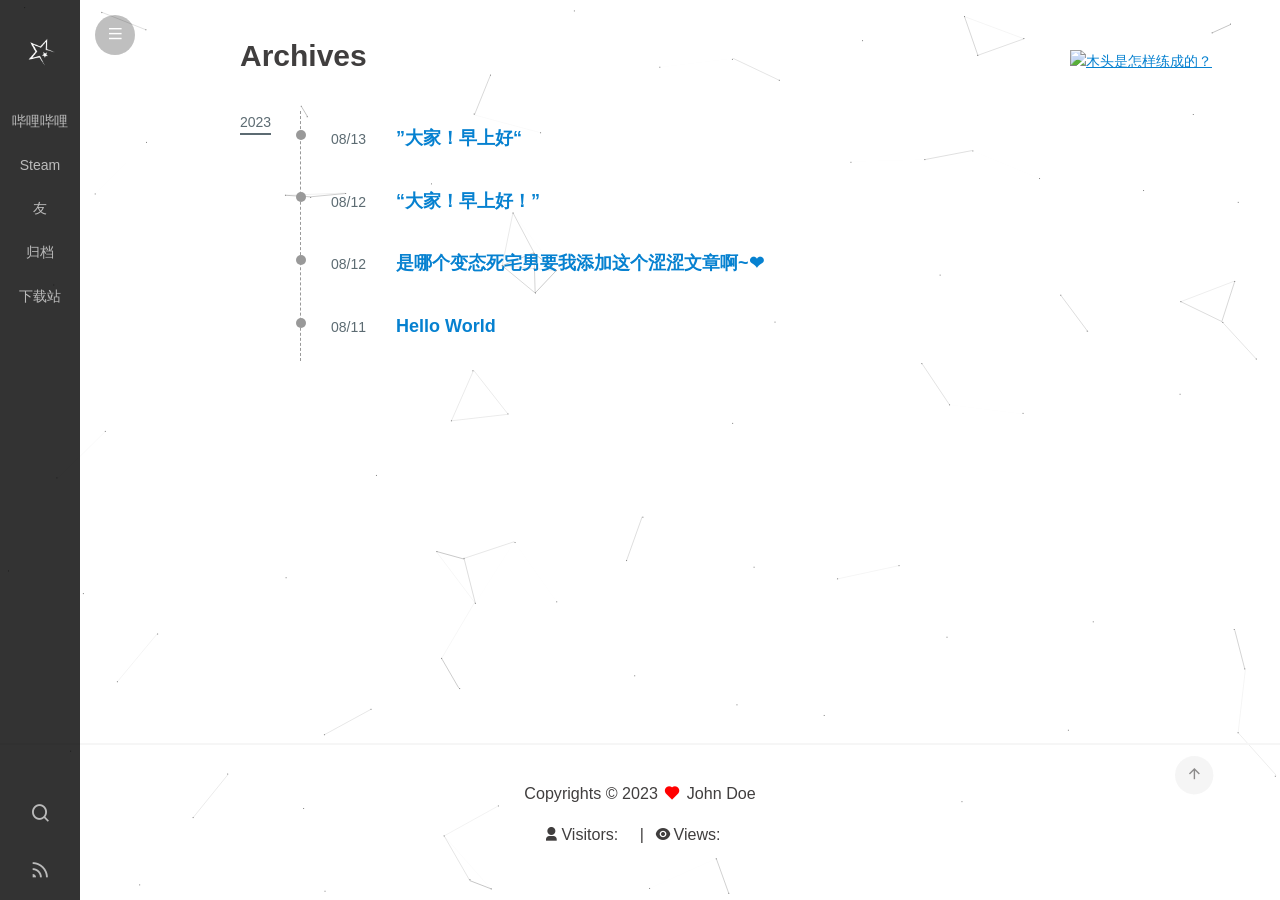
==== archives/index.html @ d8aa3c17 "Site updated: 2023-08-13 18:52:14" ====
<!DOCTYPE html>


<html lang="en">
  

    <head>
      <meta charset="utf-8" />
        
      <meta
        name="viewport"
        content="width=device-width, initial-scale=1, maximum-scale=1"
      />
      <title>Archives |  欢迎！</title>
  <meta name="generator" content="hexo-theme-ayer">
      
      <link rel="shortcut icon" href="/favicon.ico" />
       
<link rel="stylesheet" href="/dist/main.css">

      
<link rel="stylesheet" href="/css/fonts/remixicon.css">

      
<link rel="stylesheet" href="/css/custom.css">
 
      <script src="https://cdn.staticfile.org/pace/1.2.4/pace.min.js"></script>
       
 

      <link
        rel="stylesheet"
        href="https://cdn.jsdelivr.net/npm/@sweetalert2/theme-bulma@5.0.1/bulma.min.css"
      />
      <script src="https://cdn.jsdelivr.net/npm/sweetalert2@11.0.19/dist/sweetalert2.min.js"></script>

      <!-- mermaid -->
      
      <style>
        .swal2-styled.swal2-confirm {
          font-size: 1.6rem;
        }
      </style>
    </head>
  </html>
</html>


<body>
  <div id="app">
    
      
    <main class="content on">
      <section class="outer">
  
  <ul class="ads">
    
        <li>
            <a target="_blank" rel="noopener" href="https://www.bilibili.com/bangumi/media/md20290749">
                <img src="https://picss.sunbangyan.cn/2023/08/13/lyvzcd.png" width="300" alt="木头是怎样练成的？">
            </a>
        </li>
    
</ul>
  
  
  <article class="articles">
    
    
    <h1 class="page-type-title">Archives</h1>
    
    
  
  
  
  
  
  
  <div class="archives-wrap">
    <div class="archive-year-wrap">
      <a href="/archives/2023" class="archive-year">2023</a>
    </div>
    <div class="archives">
      
      <article class="archive-article archive-type-post">
  <div class="archive-article-inner">
    <header class="archive-article-header">
      <a href="/2023/08/13/%E2%80%9D%E5%A4%A7%E5%AE%B6%EF%BC%81%E4%B8%AD%E5%8D%88%E5%A5%BD%EF%BC%81%E2%80%9C/" class="archive-article-date">
  <time datetime="2023-08-13T05:21:21.000Z" itemprop="datePublished">08/13</time>
</a>
       
<h2 itemprop="name">
  <a class="archive-article-title" href="/2023/08/13/%E2%80%9D%E5%A4%A7%E5%AE%B6%EF%BC%81%E4%B8%AD%E5%8D%88%E5%A5%BD%EF%BC%81%E2%80%9C/"
    >”大家！早上好“</a> 
</h2>
 

    </header>
    
    
  </div>
</article>
      
  
  
      <article class="archive-article archive-type-post">
  <div class="archive-article-inner">
    <header class="archive-article-header">
      <a href="/2023/08/12/%E2%80%9C%E5%A4%A7%E5%AE%B6%EF%BC%81%E6%97%A9%E4%B8%8A%E5%A5%BD%EF%BC%81%E2%80%9D/" class="archive-article-date">
  <time datetime="2023-08-12T06:03:24.000Z" itemprop="datePublished">08/12</time>
</a>
       
<h2 itemprop="name">
  <a class="archive-article-title" href="/2023/08/12/%E2%80%9C%E5%A4%A7%E5%AE%B6%EF%BC%81%E6%97%A9%E4%B8%8A%E5%A5%BD%EF%BC%81%E2%80%9D/"
    >“大家！早上好！”</a> 
</h2>
 

    </header>
    
    
  </div>
</article>
      
  
  
      <article class="archive-article archive-type-post">
  <div class="archive-article-inner">
    <header class="archive-article-header">
      <a href="/2023/08/12/%E6%9D%82%E9%B1%BC/" class="archive-article-date">
  <time datetime="2023-08-12T02:17:55.780Z" itemprop="datePublished">08/12</time>
</a>
       
<h2 itemprop="name">
  <a class="archive-article-title" href="/2023/08/12/%E6%9D%82%E9%B1%BC/"
    >是哪个变态死宅男要我添加这个涩涩文章啊~❤</a> 
</h2>
 

    </header>
    
    
  </div>
</article>
      
  
  
      <article class="archive-article archive-type-post">
  <div class="archive-article-inner">
    <header class="archive-article-header">
      <a href="/2023/08/11/hello-world/" class="archive-article-date">
  <time datetime="2023-08-11T04:14:48.022Z" itemprop="datePublished">08/11</time>
</a>
       
<h2 itemprop="name">
  <a class="archive-article-title" href="/2023/08/11/hello-world/"
    >Hello World</a> 
</h2>
 

    </header>
    
    
  </div>
</article>
      
      
    </div>
  </div>
  
  

  
</section>
      <footer class="footer">
  <div class="outer">
    <ul>
      <li>
        Copyrights &copy;
        2023
        <i class="ri-heart-fill heart_icon"></i> John Doe
      </li>
    </ul>
    <ul>
      <li>
        
      </li>
    </ul>
    <ul>
      <li>
        
        
        <span>
  <span><i class="ri-user-3-fill"></i>Visitors:<span id="busuanzi_value_site_uv"></span></span>
  <span class="division">|</span>
  <span><i class="ri-eye-fill"></i>Views:<span id="busuanzi_value_page_pv"></span></span>
</span>
        
      </li>
    </ul>
    <ul>
      
    </ul>
    <ul>
      
    </ul>
    <ul>
      <li>
        <!-- cnzz统计 -->
        
        <script type="text/javascript" src='https://s9.cnzz.com/z_stat.php?id=1278069914&amp;web_id=1278069914'></script>
        
      </li>
    </ul>
  </div>
</footer>    
    </main>
    <div class="float_btns">
      <div class="totop" id="totop">
  <i class="ri-arrow-up-line"></i>
</div>

    </div>
    <aside class="sidebar on">
      <button class="navbar-toggle"></button>
<nav class="navbar">
  
  <div class="logo">
    <a href="/"><img src="/images/ayer-side.svg" alt="欢迎！"></a>
  </div>
  
  <ul class="nav nav-main">
    
    <li class="nav-item">
      <a class="nav-item-link" target="_blank" rel="noopener" href="https://space.bilibili.com/454072775?spm_id_from=333.1007.0.0">哔哩哔哩</a>
    </li>
    
    <li class="nav-item">
      <a class="nav-item-link" target="_blank" rel="noopener" href="https://steamcommunity.com/id/CeciiIia/">Steam</a>
    </li>
    
    <li class="nav-item">
      <a class="nav-item-link" target="_blank" rel="noopener" href="https://tmkaya.github.io/">友</a>
    </li>
    
    <li class="nav-item">
      <a class="nav-item-link" href="/archives">归档</a>
    </li>
    
    <li class="nav-item">
      <a class="nav-item-link" target="_blank" rel="noopener" href="https://kuada1.github.io/2023/08/12/%E7%A8%80%E5%A5%87%E5%8F%A4%E6%80%AA%E5%B0%8F%E7%8E%A9%E6%84%8F%E5%84%BF/">下载站</a>
    </li>
    
  </ul>
</nav>
<nav class="navbar navbar-bottom">
  <ul class="nav">
    <li class="nav-item">
      
      <a class="nav-item-link nav-item-search"  title="Search">
        <i class="ri-search-line"></i>
      </a>
      
      
      <a class="nav-item-link" target="_blank" href="/atom.xml" title="RSS Feed">
        <i class="ri-rss-line"></i>
      </a>
      
    </li>
  </ul>
</nav>
<div class="search-form-wrap">
  <div class="local-search local-search-plugin">
  <input type="search" id="local-search-input" class="local-search-input" placeholder="Search...">
  <div id="local-search-result" class="local-search-result"></div>
</div>
</div>
    </aside>
    <div id="mask"></div>

<!-- #reward -->
<div id="reward">
  <span class="close"><i class="ri-close-line"></i></span>
  <p class="reward-p"><i class="ri-cup-line"></i>请我喝杯咖啡吧~</p>
  <div class="reward-box">
    
    <div class="reward-item">
      <img class="reward-img" src="/images/alipay.jpg">
      <span class="reward-type">支付宝</span>
    </div>
    
    
    <div class="reward-item">
      <img class="reward-img" src="/images/wechat.jpg">
      <span class="reward-type">微信</span>
    </div>
    
  </div>
</div>
    
<script src="/js/jquery-3.6.0.min.js"></script>
 
<script src="/js/lazyload.min.js"></script>

<!-- Tocbot -->

<script src="https://cdn.staticfile.org/jquery-modal/0.9.2/jquery.modal.min.js"></script>
<link
  rel="stylesheet"
  href="https://cdn.staticfile.org/jquery-modal/0.9.2/jquery.modal.min.css"
/>
<script src="https://cdn.staticfile.org/justifiedGallery/3.8.1/js/jquery.justifiedGallery.min.js"></script>

<script src="/dist/main.js"></script>

<!-- ImageViewer -->
 <!-- Root element of PhotoSwipe. Must have class pswp. -->
<div class="pswp" tabindex="-1" role="dialog" aria-hidden="true">

    <!-- Background of PhotoSwipe. 
         It's a separate element as animating opacity is faster than rgba(). -->
    <div class="pswp__bg"></div>

    <!-- Slides wrapper with overflow:hidden. -->
    <div class="pswp__scroll-wrap">

        <!-- Container that holds slides. 
            PhotoSwipe keeps only 3 of them in the DOM to save memory.
            Don't modify these 3 pswp__item elements, data is added later on. -->
        <div class="pswp__container">
            <div class="pswp__item"></div>
            <div class="pswp__item"></div>
            <div class="pswp__item"></div>
        </div>

        <!-- Default (PhotoSwipeUI_Default) interface on top of sliding area. Can be changed. -->
        <div class="pswp__ui pswp__ui--hidden">

            <div class="pswp__top-bar">

                <!--  Controls are self-explanatory. Order can be changed. -->

                <div class="pswp__counter"></div>

                <button class="pswp__button pswp__button--close" title="Close (Esc)"></button>

                <button class="pswp__button pswp__button--share" style="display:none" title="Share"></button>

                <button class="pswp__button pswp__button--fs" title="Toggle fullscreen"></button>

                <button class="pswp__button pswp__button--zoom" title="Zoom in/out"></button>

                <!-- Preloader demo http://codepen.io/dimsemenov/pen/yyBWoR -->
                <!-- element will get class pswp__preloader--active when preloader is running -->
                <div class="pswp__preloader">
                    <div class="pswp__preloader__icn">
                        <div class="pswp__preloader__cut">
                            <div class="pswp__preloader__donut"></div>
                        </div>
                    </div>
                </div>
            </div>

            <div class="pswp__share-modal pswp__share-modal--hidden pswp__single-tap">
                <div class="pswp__share-tooltip"></div>
            </div>

            <button class="pswp__button pswp__button--arrow--left" title="Previous (arrow left)">
            </button>

            <button class="pswp__button pswp__button--arrow--right" title="Next (arrow right)">
            </button>

            <div class="pswp__caption">
                <div class="pswp__caption__center"></div>
            </div>

        </div>

    </div>

</div>

<link rel="stylesheet" href="https://cdn.staticfile.org/photoswipe/4.1.3/photoswipe.min.css">
<link rel="stylesheet" href="https://cdn.staticfile.org/photoswipe/4.1.3/default-skin/default-skin.min.css">
<script src="https://cdn.staticfile.org/photoswipe/4.1.3/photoswipe.min.js"></script>
<script src="https://cdn.staticfile.org/photoswipe/4.1.3/photoswipe-ui-default.min.js"></script>

<script>
    function viewer_init() {
        let pswpElement = document.querySelectorAll('.pswp')[0];
        let $imgArr = document.querySelectorAll(('.article-entry img:not(.reward-img)'))

        $imgArr.forEach(($em, i) => {
            $em.onclick = () => {
                // slider展开状态
                // todo: 这样不好，后面改成状态
                if (document.querySelector('.left-col.show')) return
                let items = []
                $imgArr.forEach(($em2, i2) => {
                    let img = $em2.getAttribute('data-idx', i2)
                    let src = $em2.getAttribute('data-target') || $em2.getAttribute('src')
                    let title = $em2.getAttribute('alt')
                    // 获得原图尺寸
                    const image = new Image()
                    image.src = src
                    items.push({
                        src: src,
                        w: image.width || $em2.width,
                        h: image.height || $em2.height,
                        title: title
                    })
                })
                var gallery = new PhotoSwipe(pswpElement, PhotoSwipeUI_Default, items, {
                    index: parseInt(i)
                });
                gallery.init()
            }
        })
    }
    viewer_init()
</script> 
<!-- MathJax -->

<!-- Katex -->

<!-- busuanzi  -->
 
<script src="/js/busuanzi-2.3.pure.min.js"></script>
 
<!-- ClickLove -->
 
<script src="/js/clickLove.js"></script>
 
<!-- ClickBoom1 -->

<!-- ClickBoom2 -->

<!-- CodeCopy -->
 
<link rel="stylesheet" href="/css/clipboard.css">
 <script src="https://cdn.staticfile.org/clipboard.js/2.0.10/clipboard.min.js"></script>
<script>
  function wait(callback, seconds) {
    var timelag = null;
    timelag = window.setTimeout(callback, seconds);
  }
  !function (e, t, a) {
    var initCopyCode = function(){
      var copyHtml = '';
      copyHtml += '<button class="btn-copy" data-clipboard-snippet="">';
      copyHtml += '<i class="ri-file-copy-2-line"></i><span>COPY</span>';
      copyHtml += '</button>';
      $(".highlight .code pre").before(copyHtml);
      $(".article pre code").before(copyHtml);
      var clipboard = new ClipboardJS('.btn-copy', {
        target: function(trigger) {
          return trigger.nextElementSibling;
        }
      });
      clipboard.on('success', function(e) {
        let $btn = $(e.trigger);
        $btn.addClass('copied');
        let $icon = $($btn.find('i'));
        $icon.removeClass('ri-file-copy-2-line');
        $icon.addClass('ri-checkbox-circle-line');
        let $span = $($btn.find('span'));
        $span[0].innerText = 'COPIED';
        
        wait(function () { // 等待两秒钟后恢复
          $icon.removeClass('ri-checkbox-circle-line');
          $icon.addClass('ri-file-copy-2-line');
          $span[0].innerText = 'COPY';
        }, 2000);
      });
      clipboard.on('error', function(e) {
        e.clearSelection();
        let $btn = $(e.trigger);
        $btn.addClass('copy-failed');
        let $icon = $($btn.find('i'));
        $icon.removeClass('ri-file-copy-2-line');
        $icon.addClass('ri-time-line');
        let $span = $($btn.find('span'));
        $span[0].innerText = 'COPY FAILED';
        
        wait(function () { // 等待两秒钟后恢复
          $icon.removeClass('ri-time-line');
          $icon.addClass('ri-file-copy-2-line');
          $span[0].innerText = 'COPY';
        }, 2000);
      });
    }
    initCopyCode();
  }(window, document);
</script>
 
<!-- CanvasBackground -->
 
<script src="/js/dz.js"></script>
 
<script>
  if (window.mermaid) {
    mermaid.initialize({ theme: "forest" });
  }
</script>


    
    <div id="music">
    
    
    
    <iframe frameborder="no" border="1" marginwidth="0" marginheight="0" width="200" height="52"
        src="//music.163.com/outchain/player?type=2&id=1329665666&auto=1&height=32"></iframe>
</div>

<style>
    #music {
        position: fixed;
        right: 15px;
        bottom: 0;
        z-index: 998;
    }
</style>
    
    

  </div>
</body>

</html>
---- dist/main.css ----
html{line-height:1.15}h1{font-size:30px}h2{font-size:28px}h3{font-size:26px}h4{font-size:24px}h5{font-size:21px}h6{font-size:18px}hr{box-sizing:content-box;height:0;overflow:visible}pre{font-family:monospace,monospace;font-size:1em}a{background-color:transparent}abbr[title]{border-bottom:none;-webkit-text-decoration:underline;text-decoration:underline;-webkit-text-decoration:underline dotted;text-decoration:underline dotted}b,strong{font-weight:bolder}code,kbd,samp{font-family:monospace,monospace;font-size:1em}small{font-size:80%}sub,sup{font-size:75%;line-height:0;position:relative;vertical-align:baseline}sub{bottom:-.25em}sup{top:-.5em}img{border-style:none}button,input,optgroup,select,textarea{font-family:inherit;font-size:100%;line-height:1.15;margin:0}button,input{overflow:visible}button,select{text-transform:none}[type=button],[type=reset],[type=submit],button{-webkit-appearance:button}[type=button]::-moz-focus-inner,[type=reset]::-moz-focus-inner,[type=submit]::-moz-focus-inner,button::-moz-focus-inner{border-style:none;padding:0}[type=button]-moz-focusring,[type=reset]-moz-focusring,[type=submit]-moz-focusring,button:-moz-focusring{outline:1px dotted ButtonText}fieldset{padding:.35em .75em .625em}legend{box-sizing:border-box;color:inherit;display:table;max-width:100%;padding:0;white-space:normal}progress{vertical-align:baseline}textarea{overflow:auto}[type=checkbox],[type=radio]{box-sizing:border-box;padding:0}[type=number]::-webkit-inner-spin-button,[type=number]::-webkit-outer-spin-button{height:auto}[type=search]{-webkit-appearance:textfield;outline-offset:-2px}[type=search]::-webkit-search-decoration{-webkit-appearance:none}::-webkit-file-upload-button{-webkit-appearance:button;font:inherit}details{display:block}summary{display:list-item}[hidden],template{display:none}*,:after,:before{box-sizing:border-box}body,html{height:100%}html{font-size:62.5%;-ms-text-size-adjust:100%;-ms-overflow-style:scrollbar;-webkit-tap-highlight-color:transparent}body,html{-webkit-text-size-adjust:100%}body{position:relative;background-color:#fff;font-family:Helvetica Neue,Helvetica,PingFang SC,Hiragino Sans GB,Microsoft YaHei,微软雅黑,Arial,sans-serif;font-size:1.4rem;line-height:1.7;color:#403e3e;padding:0;margin:0;overflow-x:hidden;-moz-text-size-adjust:100%;text-size-adjust:100%}body.darkmode{background:rgba(0,0,0,.6)}body.darkmode *{color:#f2f2f2}body.darkmode .article-entry code{background:#c7c7c7!important;color:#c7254e!important}body.darkmode .archive-article-date,body.darkmode .archive-year-wrap .archive-year,body.darkmode .article-category .article-category-link,body.darkmode .article-date,body.darkmode .article-header .article-title,body.darkmode .article-tag-list:before,body.darkmode .category-list .category-list-item i,body.darkmode .category-list a:hover .category-list-item,body.darkmode .share-outer i,body.darkmode .tag-list>.tag-list-item:before,body.darkmode a.toc-link{color:#e6e6e6!important}body.darkmode #reward .reward-p,body.darkmode #reward .reward-p i,body.darkmode .float_btns i,body.darkmode .local-search-input,body.darkmode .share-icons a i{color:#7a7a7a!important}body.darkmode .is-position-fixed{background-color:transparent}body.darkmode .v *{color:#555!important}body.darkmode .article-tag-list .article-tag-list-link,body.darkmode .tag-list>.tag-list-item .tag-list-link{background:#e6e6e6!important;color:#555!important}body.darkmode #vcomments-box #vcomments{background-color:hsla(0,0%,100%,.1)!important}body.darkmode #vcomments-box #vcomments *{color:#f1f1f1!important}body.darkmode .v .vbtn{background-color:transparent!important}body.darkmode .v .vlist .vcard .vhead .vsys{border:1px solid #f1f1f1!important;background-color:transparent!important}body.darkmode input::-webkit-input-placeholder{color:#ccc}body.darkmode input::-moz-input-placeholder{color:#ccc}body.darkmode input::-ms-input-placeholder{color:#ccc}body.darkmode .categories-box a{color:#f2f2f2}body.darkmode #friends_link .friends_li a{background-color:hsla(0,0%,100%,.15);color:#fff}a{color:#0681d0}a:hover{color:#19a1f8}a:active{color:#067bc6}a.disabled{color:#adb5bd}dir,menu,ul{margin:0;padding:0}img{max-width:100%}button{outline:0;cursor:pointer}.archive-article-date,.archive-year-wrap .archive-year,.article-category .article-category-link,.article-date{text-decoration:none;color:#5c6b72}.archive-article-date:hover,.archive-year-wrap .archive-year:hover,.article-category .article-category-link:hover,.article-date:hover{color:#5c6b72}.archive-article-inner{border-radius:4px}.article-entry h1,.article-entry h2,.article-entry h3,.article-entry h4,.article-entry h5,.article-entry h6{margin:2.5rem 0 1.5rem}.article-entry hr{height:.1rem;background-color:#999;border:none;padding:0;margin:1.5rem 0}.article-entry strong{font-weight:700}.article-entry cite,.article-entry em{font-style:italic}.article-entry sub,.article-entry sup{font-size:75%;line-height:0;position:relative;vertical-align:baseline}.article-entry sup{top:-.5rem}.article-entry sub{bottom:-.25rem}.article-entry small{font-size:85%}.article-entry abbr,.article-entry acronym{border-bottom:.1rem dotted #999}.article-entry dl,.article-entry ol,.article-entry ul{margin:1.5rem 0 1.5rem 2rem}.article-entry blockquote,.article-entry p,.article-entry table{margin:1.5rem 0}.article-entry img,.article-entry video{max-width:100%;height:auto;display:block;margin:auto}.article-entry iframe{border:none}.article-entry table{width:100%;max-width:70rem;border:1px solid #dedede;margin:15px auto;border-collapse:collapse;empty-cells:show}.article-entry table td,.article-entry table th{border:1px solid #dedede;padding:5px 10px}.article-entry table th{font-weight:700;text-align:center!important;background:rgba(158,188,226,.2);white-space:nowrap}.article-entry table td:first-child{white-space:nowrap}.article-entry blockquote{display:block;padding:0 1.5rem;width:100%;overflow:auto;border-left:.3rem solid #cce5ff;color:#5c6b72}.article-entry blockquote>:first-child{margin-top:0}.article-entry blockquote>:last-child{margin-bottom:0}.article-entry blockquote footer cite:before{content:"—";padding:0 .5rem}#app{height:100%;width:100%;overflow:hidden}#app,.cover{position:relative}.cover{padding:0;margin-bottom:3rem;text-align:center}.cover .forkMe{position:absolute;z-index:999;top:0;right:0}.content.anim,.sidebar.anim{transition:all .3s ease-in-out}.content{position:relative;z-index:1;margin-left:0;height:100%;width:100%;overflow-y:scroll;overflow-x:hidden;-webkit-overflow-scrolling:touch}.content.on{margin-left:0!important}.sidebar{position:fixed;z-index:9;left:-8rem;bottom:0;width:8rem;height:100%;background-color:rgba(0,0,0,.8)}.sidebar.on{left:0}.navbar-toggle{position:absolute;top:1.5rem;left:9.5rem;border:none;height:4rem;width:4rem;border-radius:50%;background-color:rgba(0,0,0,.5);color:#fff;transition:all .3s ease-in-out;opacity:.5}.navbar-toggle:hover{opacity:1}.navbar-toggle:before{content:"\ee09";font-family:remixicon;font-size:larger}.outer,.wrap{position:relative;width:100%;padding-right:1.5rem;padding-left:1.5rem;margin:auto;min-height:calc(100% - 157px)}.outer:after,.outer:before,.wrap:after,.wrap:before{content:"";display:table;clear:both}.local-search{width:100%}#main{position:relative}@media (min-width:768px){.cover{margin-bottom:0;height:100%}.outer,.wrap{width:70rem;padding-right:0;padding-left:0}.local-search{width:70rem}.content.on{transform:none}}@media (max-width:768px){.cover .forkMe{display:none}.content.on{margin-left:-1px!important}.sidebar{background-color:#403e3e}.navbar-toggle{transform:scale(1.1)}}.list-unstyled{list-style:none;padding-left:0;margin-left:0}.categories-box{max-width:320px;margin-right:-.5rem;margin-left:-.5rem;border-left:1px solid #eee}.categories-box span{padding-left:5px;color:#aaa;font-size:14px}.categories-box ol li,.categories-box ul li{list-style:none;margin:15px 0;padding-left:15px;padding-bottom:12px;font-size:16px;font-weight:500;word-wrap:break-word;border-bottom:1px solid #eee}.categories-box ol li:last-child,.categories-box ul li:last-child{margin-bottom:0;border-bottom:0 solid #000}.categories-box ol li i,.categories-box ul li i{font-style:normal;margin-left:10px;color:#007cfc}.categories-box a{display:inline-block;vertical-align:middle;text-decoration:none;color:#403e3e}.categories-box a:hover{opacity:.8}.categories-box a:before{content:"\efde";font-family:remixicon;margin-right:.5rem;display:inline-block;vertical-align:middle}.categories-box ol ol,.categories-box ol ul,.categories-box ul ol,.categories-box ul ul{list-style:none;padding-left:0;margin:0 20px}.categories-box ol ol li,.categories-box ol ul li,.categories-box ul ol li,.categories-box ul ul li{list-style:none;padding-left:0;margin-left:0;border:none;padding-bottom:0}.archive-list-count:before,.category-list-count:before,.tag-list-count:before{content:"("}.archive-list-count:after,.category-list-count:after,.tag-list-count:after{content:")"}.tag-list{list-style:none;padding-left:0;margin-right:-.5rem;margin-left:-.5rem}.tag-list>.tag-list-item{display:inline-block;padding:.5rem 1rem;font-size:120%}.tag-list>.tag-list-item:before{content:"\eec3";font-family:remixicon;margin-right:.5rem;display:inline-block;vertical-align:middle;color:#5d5a5a}.tag-list>.tag-list-item .tag-list-link{display:inline-block;vertical-align:middle;text-decoration:none;height:30px;line-height:30px;padding:0 15px;font-size:1.5rem;border-radius:15px;background-color:#5d5a5a;color:#fff;box-shadow:0 3px 5px rgba(0,0,0,.12);transition:.2s}.tag-list>.tag-list-item .tag-list-link:hover{transform:scale(1.1)}.cover-frame{position:relative;min-width:100%;height:100vh}.cover-frame .bg-box{width:100%;height:100%}.cover-frame .bg-box>img{display:block;width:100vw;height:100vh;-o-object-fit:cover;object-fit:cover;-o-object-position:center center;object-position:center center}.cover-inner{position:absolute;top:50%;left:50%;transform:translate(-50%,-100%)}.cover-inner h1{font-size:7rem;margin:0;opacity:.95}.cover-inner #subtitle-box,.cover-inner h1{font-family:Titillium Web,PingFang SC,Hiragino Sans GB,Microsoft JhengHei,Microsoft YaHei,Helvetica Neue,Helvetica,Arial,sans-serif}.cover-inner #subtitle-box{font-size:3rem;margin:.5rem 0 1.5rem}.cover-inner,.cover-inner a{color:#fff;text-decoration:none}.cover-inner img,.cover-inner video{position:relative}.cover-inner .cover-logo{width:6rem}.cover-learn-more{position:absolute;z-index:1;bottom:10px;left:0;width:100%}.cover-learn-more a>i{font-size:3rem;color:#fff;-webkit-animation:down 1s linear infinite;animation:down 1s linear infinite}.cover-learn-more a>i:hover{color:#1e3e3f}.float_btns{position:sticky;bottom:10rem;right:50px;z-index:9996;text-align:center;transform:scale(1.2);width:50px;float:right}#mask{position:fixed;left:0;top:0;width:100%;height:100%;background-color:rgba(0,0,0,.8);z-index:9998;display:none}.word_count{margin-top:5px;color:#717f8c;padding-bottom:1rem;border-bottom:1px solid #efefef}@media (max-width:768px){.cover-inner{transform:translate(-50%,-70%);width:100%}.cover-inner h1{font-size:4.5rem}.cover-inner #subtitle-box{font-size:2rem}.float_btns{right:10px}}@-webkit-keyframes down{0%{margin-bottom:0;opacity:1}to{margin-bottom:-15px;opacity:.1}}@keyframes down{0%{margin-bottom:0;opacity:1}to{margin-bottom:-15px;opacity:.1}}.search-form-wrap{width:100%;position:fixed;top:-100%;right:8rem;left:0;opacity:0;transition:.3s}.search-form-wrap.on{top:0;opacity:1}.local-search{position:relative;margin:0 auto;padding:1rem 3rem;background-color:rgba(64,62,62,.9);box-shadow:0 1rem 3rem rgba(30,62,63,.05);max-height:100vh;overflow-y:auto}.local-search-input{font-size:120%;border:0;border-radius:.4rem;width:100%;padding:1rem 1.5rem;outline:none}.local-search-input::-webkit-search-cancel-button,.local-search-input::-webkit-search-results-decoration{-webkit-appearance:none}.local-search-close{position:absolute;top:1.85rem;right:4.25rem;display:block;height:2rem;width:2rem;padding:0;border:none;border-radius:50%;color:#fff;text-align:center;cursor:pointer}.local-search-close:before{font-size:150%;content:"\eb52";font-family:remixicon}.local-search-result{text-align:left}.search-result-list{list-style:none;padding-left:0;margin-left:0}.search-result-list li{padding:1.5rem 0}.search-result-list li:not(:last-child){border-bottom:.1rem solid #999}.search-result-list li .search-result-title{font-size:1.6rem;font-weight:700}.search-result-list li .search-result{color:#fff;padding-top:.5rem;margin:0;max-height:12rem;overflow:hidden}.search-result-list li em.search-keyword{font-style:normal;color:#0681d0}.search-result-empty{padding:2.6rem 0 0;color:#fff}.search-result-empty p{text-align:center}.article{padding:5rem 0 3rem;font-size:110%}.article .sea-center{text-align:center;color:#000}.article .sea-center:after{border-bottom:2px dashed #cce5ff;content:"";width:100px;display:block;margin:.2em auto 0;height:2px}.article-topping{display:inline-block;margin-left:10px;padding:0 10px;border-radius:4px;font-style:normal;font-size:12px;background-color:#ea434a;color:#fff;height:22px;line-height:24px;transform:translateY(-8px)}.article-meta:after,.article-meta:before{content:"";display:table;clear:both}.article-date:before{content:"\eaf2";margin-right:.15rem;font-family:remixicon;opacity:.5}.article-category{display:inline-block;margin-left:1.5rem}.article-category:before{content:"\efde";font-family:remixicon;margin-right:.15rem;opacity:.6}.archive-article-header+.article-category{margin-left:0}.article-entry{font-size:103%;margin-top:.5rem;line-height:1.6;color:#403e3e}.article-entry:after,.article-entry:before{content:"";display:table;clear:both}.article-entry .pullquote{text-align:left;width:45%;margin:0}.article-entry .pullquote.left{margin-left:.5em;margin-right:1em}.article-entry .pullquote.right{margin-right:.5em;margin-left:1em}.article-entry .caption{color:#999;display:block;font-size:.9em;margin-top:.5em;position:relative;text-align:center}.article-entry .video-container{position:relative;padding-top:56.25%;height:0;overflow:hidden}.article-entry .video-container embed,.article-entry .video-container iframe,.article-entry .video-container object{position:absolute;top:0;left:0;width:100%;height:100%;margin-top:0}.article-header{position:relative}.article-header h1,.article-header h2{margin:0}.article-header .article-title{font-size:34px;font-weight:700;border-left:4px solid #403e3e}.article-header .article-author,.article-header .article-title{display:block;margin-bottom:3rem;text-decoration:none;color:#403e3e;padding-left:2rem}.article-header .article-author{font-size:20px}.article-footer:after,.article-footer:before{content:"";display:table;clear:both}.declare{margin:0 0 1rem;padding-bottom:1rem;color:#999;border-bottom:1px solid #f6f6f6}.declare ul,.declare ul li{list-style:none}.article-tag-list{list-style:none;padding-left:0;margin:0}.article-tag-list:before{color:#5d5a5a;content:"\eec3";font-family:remixicon;margin-right:.5rem}.article-tag-list .article-tag-list-item{display:inline-block;padding-right:1rem}.article-tag-list .article-tag-list-link{font-size:11px;text-decoration:none;display:block;color:#fff;float:left;height:18px;line-height:18px;padding:0 8px;position:relative;border-radius:9px;background-color:#5d5a5a}.article-comment-link{float:right}.article-comment-link:before{content:"\ee0d";font-family:remixicon;padding-right:8px}.article-share-link{cursor:pointer;float:right;margin-left:20px}.article-share-link:before{content:"\ef76";font-family:remixicon;padding-right:6px}.article-nav{position:relative;padding-top:1.5rem;margin:1rem 0 2rem;border-top:.1rem solid #eee}.article-nav:after,.article-nav:before{content:"";display:table;clear:both}.article-nav-link{display:block;text-decoration:none}.article-nav-link:first-child{float:left}.article-nav-link:last-child{float:right;text-align:right}.article-nav-caption{color:#5c6b72}.article-nav-title{font-size:inherit}.article-share-box{position:absolute;display:none;background:#fff;border-radius:.4rem;box-shadow:1px 2px 10px rgba(0,0,0,.2);border-radius:3px;margin-left:-145px;overflow:hidden;z-index:1}.article-share-box.on{display:block}.article-share-input{width:100%;background:none;box-sizing:border-box;padding:0 1.5rem;outline:none;border:none;border-bottom:.1rem solid #999;height:3.6rem;line-height:3.6rem}.article-share-links:after,.article-share-links:before{content:"";display:table;clear:both}.article-share-facebook,.article-share-google,.article-share-pinterest,.article-share-twitter{position:relative;display:block;float:left;width:5rem;height:3.6rem;color:#403e3e;text-align:center;text-decoration:none}.article-share-facebook:before,.article-share-google:before,.article-share-pinterest:before,.article-share-twitter:before{font-size:20px;font-family:remixicon}.article-share-facebook:hover,.article-share-google:hover,.article-share-pinterest:hover,.article-share-twitter:hover{color:#fff}.article-share-twitter:before{content:"\f068"}.article-share-twitter:hover{background:#00aced;text-shadow:0 1px #008abe}.article-share-facebook:before{content:"\ec30"}.article-share-facebook:hover{background:#3b5998;text-shadow:0 1px #2f477a}.article-share-pinterest:before{content:"\eea8"}.article-share-pinterest:hover{background:#cb2027;text-shadow:0 1px #a21a1f}.article-share-google:before{content:"\ed15"}.article-share-google:hover{background:#dd4b39;text-shadow:0 1px #be3221}.pswp__caption__center{text-align:center!important}.tocbot{padding:20px;position:absolute;right:-28rem;top:14rem;font-size:80%;opacity:.95;max-width:255px;border-radius:8px}.tocbot>.toc-list{position:relative;overflow-x:hidden;overflow-y:scroll;max-height:70vh}.tocbot>.toc-list::-webkit-scrollbar{width:4px}>.toc-list::-webkit-scrollbar-thumb{border-radius:10px;-webkit-box-shadow:inset 0 0 5px rgba(0,0,0,.2);background:rgba(0,0,0,.2)}>.toc-list::-webkit-scrollbar-track{-webkit-box-shadow:inset 0 0 5px rgba(0,0,0,.2);border-radius:0;background:rgba(0,0,0,.1)}.toc-list{list-style:none;margin-left:0;padding-left:1rem}a.toc-link{height:100%;color:#172d3e;text-decoration:none;font-size:115%}.is-collapsible{max-height:1000px;overflow:hidden;transition:all}.is-collapsed{max-height:0}.is-position-fixed{position:fixed!important;top:0;right:6rem;background-color:#fff;z-index:996}.toc-link:before{background-color:#cce5ff;content:" ";display:inline-block;height:inherit;left:0;margin-top:-1px;position:absolute;width:2px}.is-active-link:before{background-color:#3d85c6}.is-active-link{font-weight:700}.article-gallery{position:relative}.article-gallery-photos{position:relative;overflow:hidden}.article-gallery-img{display:none;max-width:100%}.article-gallery-img:first-child{display:block}.article-gallery-img.loaded{position:absolute;display:block}.article-gallery-img img{display:block;max-width:100%;margin:0 auto}.article-albums{position:relative}.article-albums-photos{position:relative;display:flex;flex-wrap:wrap;list-style:none;padding-left:0;margin-left:0}.article-albums-photos:after,.article-albums-photos:before{content:"";display:table;clear:both}.article-albums-photos:after{content:"";flex-grow:999999999}.article-albums-photos .article-albums-item{position:relative;flex-grow:1;margin:.5rem;overflow:hidden}.article-albums-photos .article-albums-item img{-o-object-fit:cover;object-fit:cover;max-width:100%;min-width:100%;vertical-align:center}.article-albums-photos .article-albums-item .article-albums-caption{display:block;width:100%;padding:1rem 0;text-align:center}@media (min-width:576px){.article-albums-item img{height:32rem}.article-albums-item .article-albums-caption{position:absolute;bottom:0;left:0;width:100%;background-color:rgba(0,0,0,.5);background:linear-gradient(0deg,rgba(0,0,0,.5),transparent);color:#fff;padding:1rem;opacity:0;transform:translateY(100%);transition:all .3s ease-in-out}.article-albums-item:hover .article-albums-caption{opacity:1;transform:translateY(0)}}@media (min-width:768px){.article-albums-item img{height:20rem}}.justified-gallery{width:100%;position:relative;overflow:hidden}.justified-gallery>a,.justified-gallery>div,.justified-gallery>figure{position:absolute;display:inline-block;overflow:hidden;background:#adb5bd;opacity:1;margin:0;padding:0}.justified-gallery>a>a>img,.justified-gallery>a>a>svg,.justified-gallery>a>img,.justified-gallery>a>svg,.justified-gallery>div>a>img,.justified-gallery>div>a>svg,.justified-gallery>div>img,.justified-gallery>div>svg,.justified-gallery>figure>a>img,.justified-gallery>figure>a>svg,.justified-gallery>figure>img,.justified-gallery>figure>svg{position:absolute;top:50%;left:50%;margin:0;padding:0;border:none;opacity:1}.justified-gallery>a>.caption,.justified-gallery>div>.caption,.justified-gallery>figure>.caption{display:none;position:absolute;right:0;bottom:0;left:0;padding:1rem;background-color:rgba(0,0,0,.5);background:linear-gradient(0deg,rgba(0,0,0,.5),transparent);color:#fff}.justified-gallery>a>.caption.caption-visible,.justified-gallery>div>.caption.caption-visible,.justified-gallery>figure>.caption.caption-visible{display:initial}.justified-gallery>.jg-entry-visible{opacity:1;background:none}.justified-gallery>.jg-entry-visible>a>img,.justified-gallery>.jg-entry-visible>a>svg,.justified-gallery>.jg-entry-visible>img,.justified-gallery>.jg-entry-visible>svg{opacity:1;transition:opacity}.justified-gallery>.jg-filtered{display:none}.justified-gallery>.jg-filtered>.spinner{position:absolute;bottom:0;margin-left:-24px;padding:10px 0;left:50%;opacity:1;overflow:initial}.justified-gallery>.jg-filtered>span{display:inline-block;opacity:1;width:8px;height:8px;margin:0 4px;background-color:#000;border-radius:6px}.articles .article{padding:4.5rem 0}.articles .article:not(:last-child){border-bottom:.1rem solid #ddd}.articles .article-entry{margin-top:1rem;padding:0 2rem 2rem;border:1px dashed #dfdede}.articles .article-entry .article-more-link{display:inline-block;float:right;background-color:#403e3e;padding:.5rem 1rem;border-radius:4px;color:#fff!important;text-decoration:none}.articles .article-entry .article-gallery{margin-top:1.5rem}.articles .article-footer{margin-top:1rem}.archives-wrap{position:relative}.archives-wrap:after,.archives-wrap:before{content:"";display:table;clear:both}.archives-wrap:first-child{margin-top:3rem}.archives-wrap:last-child{margin-bottom:3rem}.archive-year-wrap{position:absolute;top:0;left:0;width:6rem}.archive-year-wrap .archive-year{position:relative;display:inline-block}.archive-year-wrap .archive-year:after{content:"";position:absolute;left:0;bottom:0;height:.15rem;background-color:#5c6b72;width:100%}.archives{margin-left:6rem;border-left:.1rem dashed #999;padding-left:3rem}.archives:after,.archives:before{content:"";display:table;clear:both}.archive-article-inner{margin-bottom:1.5rem}.archive-article-header{display:table-row}.archive-article-header>a,.archive-article-header>h2{display:table-cell}.archive-article-header h2{margin:0;padding-left:3rem}.archive-article-header h2 .archive-article-title{text-decoration:none;font-size:1.8rem}.archive-article-footer{margin-top:1.5rem}.archive-article-date{position:relative;display:block}.archive-article-date:before{content:"";position:absolute;top:50%;left:-3.5rem;margin-top:-.5rem;width:1rem;height:1rem;border-radius:1rem;background-color:#999}.page-type-title{margin:0;padding:3rem 0}.page-nav{margin:3rem auto 5rem;text-align:center;overflow:hidden;font-size:115%}.page-nav:after,.page-nav:before{content:"";display:table;clear:both}.page-nav a,.page-nav span{padding:1rem 1.5rem;line-height:1}.page-nav a{text-decoration:none}.page-nav .prev{float:left}.page-nav .next,.page-nav .prev{border-radius:6px;border:1px solid}.page-nav .next{float:right}.page-nav .page-number{display:inline-block}@media mq-mobile{.page-nav .page-number{display:none}}.page-nav .current{font-weight:700}.page-nav .space{color:#999}.footer{border-top:2px solid #f6f6f6;padding:3rem 0;font-size:115%}.footer .outer>ul{position:relative;display:flex;justify-content:center}.footer .outer>ul li{display:inline-block;padding:.3rem 0}.footer .outer>ul li a{text-decoration:none}.footer .outer>ul li .division{display:inline;margin:0 5px}.footer .outer>ul li i{margin:0 2px;font-style:normal;transform:translateY(2px)}.footer .outer>ul span{margin-right:6px}.heart_icon{display:inline-block;margin:0 .4rem;font-size:1em;color:red;-webkit-animation:footerHeartBeat 1.2s infinite;animation:footerHeartBeat 1.2s infinite;-webkit-animation-duration:1.2s;animation-duration:1.2s;-webkit-animation-timing-function:ease;animation-timing-function:ease;-webkit-animation-delay:0s;animation-delay:0s;-webkit-animation-iteration-count:infinite;animation-iteration-count:infinite;-webkit-animation-direction:normal;animation-direction:normal;-webkit-animation-fill-mode:none;animation-fill-mode:none;-webkit-animation-play-state:running;animation-play-state:running;-webkit-animation-name:footerHeartBeat;animation-name:footerHeartBeat}@-webkit-keyframes footerHeartBeat{0%{transform:scale(1)}50%{transform:scale(1.2)}to{transform:scale(1)}}@keyframes footerHeartBeat{0%{transform:scale(1)}50%{transform:scale(1.2)}to{transform:scale(1)}}.float-left{float:left!important}.float-right{float:right!important}.float-none{float:none!important}.article-entry .highlight,.article-entry pre{background:#2d2d2d;margin:10px 0;padding:10px;overflow:hidden;overflow-x:auto;color:#dedede;font-size:.9em;line-height:1.5}.article-entry .highlight::-webkit-scrollbar,.article-entry pre::-webkit-scrollbar{height:10px;width:7px;background:rgba(0,0,0,.1)}.article-entry .highlight::-webkit-scrollbar:hover,.article-entry pre::-webkit-scrollbar:hover{background:rgba(0,0,0,.2)}.article-entry .highlight::-webkit-scrollbar-thumb,.article-entry pre::-webkit-scrollbar-thumb{background:rgba(0,0,0,.3);border-radius:6px}.article-entry .highlight::-webkit-scrollbar-thumb:hover,.article-entry pre::-webkit-scrollbar-thumb:hover{-ms-box-shadow:inset 1px 1px 1px rgba(0,0,0,.25);-o-box-shadow:inset 1px 1px 1px rgba(0,0,0,.25);box-shadow:inset 1px 1px 1px rgba(0,0,0,.25);background-color:rgba(0,0,0,.4)}.article-entry .highlight::-webkit-scrollbar-track,.article-entry pre::-webkit-scrollbar-track{background:#ededed;border-radius:10px}.article-entry .gist .gist-file .gist-data .line-numbers,.article-entry .highlight .gutter pre,.article-entry .highlight .gutter pre .line{color:grey}.article-entry code,.article-entry pre{font-family:Consolas,Monaco,Andale Mono,Ubuntu Mono,monospace}.article-entry code{background:#eee;color:#c7254e;padding:0 .3em;border:none}.article-entry pre code{background:none;text-shadow:none;padding:0;color:#dedede}.article-entry .highlight{border-radius:4px}.article-entry .highlight pre{border:none;margin:0;padding:0}.article-entry .highlight table{margin:0;width:auto;border:none}.article-entry .highlight td{border:none;padding:0}.article-entry .highlight figcaption{color:#8e908c;line-height:1em;margin-bottom:1em}.article-entry .highlight figcaption:after,.article-entry .highlight figcaption:before{content:"";display:table}.article-entry .highlight figcaption:after{clear:both}.article-entry .highlight figcaption a{float:right}.article-entry .highlight .gutter pre{text-align:right;padding-right:20px}.article-entry .highlight .gutter pre .line{text-shadow:none}.article-entry .highlight .line{color:#dedede;min-height:19px}.article-entry .gist{margin:0 -20px;border-color:#ddd;border-style:solid;border-width:1px 0;background:#272822;padding:15px 20px 15px 0}.article-entry .gist .gist-file{border:none;font-family:Source Code Pro,Consolas,Monaco,Menlo,monospace;margin:0}.article-entry .gist .gist-file .gist-data{background:none;border:none}.article-entry .gist .gist-file .gist-data .line-numbers{background:none;border:none;padding:0 20px 0 0}.article-entry .gist .gist-file .gist-data .line-data{padding:0!important}.article-entry .gist .gist-file .highlight{margin:0;padding:0;border:none}.article-entry .gist .gist-file .gist-meta{background:#272822;color:#8e908c;font:.85em Helvetica Neue,Helvetica,Arial,sans-serif;text-shadow:0 0;padding:0;margin-top:1em;margin-left:20px}.article-entry .gist .gist-file .gist-meta a{color:#258fb8;font-weight:400}.article-entry .gist .gist-file .gist-meta a:hover{text-decoration:underline}pre .comment{color:#9c9}pre .class .params,pre .function .keyword,pre .keyword{color:#66d9ef}pre .css .value,pre .doctype,pre .function,pre .params,pre .tag{color:#dedede}pre .at_rule,pre .at_rule .keyword,pre .css~* .tag,pre .preprocessor,pre .preprocessor .keyword,pre .title{color:#f92672}pre .attribute,pre .built_in,pre .class,pre .css~* .class,pre .function .title{color:#a6e22e}pre .string,pre .value{color:#dedede}pre .number{color:#c9c}pre .css~* .id,pre .id{color:#fd971f}.pace{-webkit-pointer-events:none;pointer-events:none;-webkit-user-select:none;-moz-user-select:none;-ms-user-select:none;user-select:none}.pace .pace-progress{position:fixed;z-index:2000;top:0;right:100%;width:100%;height:.2rem;background-color:#3d85c6}.pace-inactive{display:none}@media (max-width:768px){.pace{display:none}}.gitalk,.markdown-body{font-size:1.4rem!important}.gt-container .gt-avatar.gt-comment-avatar img{border-radius:50%}.macbook{position:relative}.macbook .macbook-screen{position:relative;background-color:transparent;border-radius:1rem;border:1.25rem solid #fff;box-shadow:0 1rem 3rem rgba(0,0,0,.15),inset 0 0 .5rem rgba(0,0,0,.15)}.macbook .macbook-keyboard{display:none;position:relative;box-sizing:content-box;background-color:#fff;border-bottom:.75rem solid #f2f2f2;border-bottom-left-radius:50%;border-bottom-right-radius:50%;margin:-.5rem -5rem 0;height:.5rem;box-shadow:0 .5rem 3rem rgba(0,0,0,.15)}.macbook .macbook-keyboard:before{content:"";position:absolute;left:50%;transform:translateX(-50%);background:linear-gradient(90deg,#f2f2f2,#fff,#f2f2f2);box-shadow:inset 0 0 .1rem rgba(0,0,0,.05);width:20%;height:.3rem;border-radius:.125rem}@media (min-width:768px){.macbook .macbook-screen{border-width:2rem 1.25rem 1.25rem}.macbook .macbook-keyboard{display:block}}.macbook-wrap{padding:1rem 9rem}.scrolling-wrap{min-height:30rem;overflow:hidden}.scrolling{position:absolute;top:30rem;width:100%;-webkit-animation:scrolling-animation 10s ease-in-out 1s infinite;animation:scrolling-animation 10s ease-in-out 1s infinite}@-webkit-keyframes scrolling-animation{0%{top:0}10%{top:0;transform:translateY(0)}30%{transform:translateY(-35%)}60%{transform:translateY(-75%)}90%{transform:translateY(-100%)}to{transform:translateY(-100%)}}@keyframes scrolling-animation{0%{top:0}10%{top:0;transform:translateY(0)}30%{transform:translateY(-35%)}60%{transform:translateY(-75%)}90%{transform:translateY(-100%)}to{transform:translateY(-100%)}}#reward-out{position:relative;width:100%}#reward-btn{position:relative;display:inline-block;height:36px;line-height:36px;padding:0 20px;font-size:18px;color:#fff;background:#403e3e;text-decoration:none;border-radius:4px;margin:60px 0 60px 50%;transform:translateX(-50%);box-shadow:0 2px 5px 0 rgba(0,0,0,.16),0 2px 10px 0 rgba(0,0,0,.12);transition:.4s ease-in-out;cursor:pointer}#reward-btn:active,#reward-btn:hover{box-shadow:0 6px 12px rgba(0,0,0,.2),0 4px 15px rgba(0,0,0,.2)}#reward{position:absolute;z-index:9999;left:50%;top:20%;transform:translateX(-50%);margin:60px 0;padding:0 20px 20px;background-color:#dbedff;display:none}#reward.ready{visibility:hidden;display:block;transform:translate(-50%,-100%);transition:.3s}#reward.in{visibility:visible;opacity:1;transform:translate(-50%)}#reward .close{height:28px;line-height:28px;width:28px;display:block;text-align:center;position:absolute;right:-12px;top:-10px;border-radius:50%;background-color:#403e3e;cursor:pointer}#reward .close i{font-size:20px;color:#fff}#reward .reward-p{color:#403e3e;font-weight:700;font-size:20px;text-align:center;text-shadow:1px 1px 1px #70b6ff}#reward .reward-p i{margin:0 10px;transform:translateY(2px)}#reward .reward-box{display:flex;justify-content:space-between;width:100%}#reward .reward-box .reward-item{text-align:center;margin:0 10px}#reward .reward-type{font-size:16px;display:block;color:#000;margin-top:10px}#reward .reward-img{display:block;width:12rem;height:12rem;border-radius:3px}@media (max-width:768px){#reward{padding:0 10px 10px}#reward .reward-img{max-width:10rem;max-height:10rem;margin:0 5px}}.share-wrap{min-height:20px;display:none;position:relative;z-index:1;right:0;bottom:0;width:250px;background-color:#f5f5f5;border-radius:2px}.share-wrap .arrow{position:absolute;z-index:-1;top:-3px;right:20px;display:block;width:10px;height:10px;transform:rotate(45deg);background-color:#f5f5f5}.share-btn{float:right;position:relative}.share-outer{display:flex;justify-content:flex-end;border:none;text-shadow:none;text-decoration:none;width:auto;color:#0681d0;height:28px;line-height:26px}.share-outer i{font-size:18px;margin-right:5px;color:#36adf9}.share-outer:hover{transform:none;cursor:pointer}.share-icons{display:flex;justify-content:flex-end;align-items:center;flex-wrap:wrap}.share-icons a{border-radius:50%;display:inline-block;vertical-align:middle;zoom:1;margin:3px;transition:.3s;text-align:center;color:#70b6ff;width:28px;height:28px;line-height:26px;font-size:13px}.share-icons a i{font-size:24px}.share-icons a.weibo{color:#d81e06}.share-icons a.weixin{color:#51c332}.share-icons a.qq{color:#4cafe9}.share-icons a.douban{color:#05b711}.share-icons a.twitter{color:#00aced}.share-icons a.facebook{color:#3b5998}.share-icons a.google{color:#dd4b39}.share-icons a:active{color:ocean}.share-icons a:hover{transform:scale(1.2)}.wx-share-modal{position:fixed;top:24%;left:50%;z-index:9999;padding:20px;text-align:center;color:#727272;background:#fff;border-radius:4px;box-shadow:0 2px 5px 0 rgba(0,0,0,.16),0 2px 10px 0 rgba(0,0,0,.12);opacity:0;transform:translate(-50%,-200%)}.wx-share-modal p{margin-bottom:10px}.wx-share-modal.ready{visibility:0;display:block;transform:translate(-50%,-100%);transition:.3s}.wx-share-modal.in{display:block;visibility:visible;opacity:1;transform:translate(-50%)}.wx-share-modal .modal-close{position:absolute;right:15px;top:15px;color:rgba(0,0,0,.2);font-size:16px;line-height:20px}.wx-share-modal .modal-close i{font-size:24px}.wx-share-modal .modal-close:active,.wx-share-modal .modal-close:hover{color:rgba(0,0,0,.4)}#share-mask{position:fixed;width:100%;height:100%;left:0;top:0;background-color:rgba(0,0,0,.6);z-index:999;display:none}#friends_link .friends_li{list-style:none;float:left}#friends_link .friends_li a{padding:15px 25px;display:flex;align-items:center;justify-content:space-between;font-size:17px;text-decoration:none;background-color:rgba(6,129,208,.1);color:#000;border-radius:6px;margin-right:20px;margin-bottom:20px}#friends_link .friends_li a img{display:inline-block;width:40px;height:40px;border-radius:50%;margin-right:10px}#friends_link .friends_li a i{font-size:25px;width:40px;height:40px}#friends_link .friends_li a:hover{background-color:rgba(6,129,208,.15)}.ads{position:absolute;right:0;top:50px;z-index:2;transform:translateX(110%)}.ads li,.ads ul{list-style:none;padding-left:0;margin-left:0}.ads img{display:block;margin-bottom:15px}@media (max-width:768px){.ads{display:none}}.navbar{position:relative;padding-top:3rem;text-align:center}.navbar .nav{list-style:none;padding-left:0;margin-left:0}.navbar .nav .nav-item-link{display:block;padding:1rem;color:#bbb;text-decoration:none;cursor:pointer}.navbar .nav .nav-item-link:hover{opacity:.8;background-color:#403e3e}.navbar .nav.nav-main{height:60vh;overflow-y:scroll;scrollbar-width:none;-ms-overflow-style:none}.navbar .nav.nav-main::-webkit-scrollbar{width:0;height:0}.navbar .nav.nav-main .nav-item-link i{font-size:1rem;display:block;line-height:1}.navbar-bottom{position:absolute;bottom:0;width:100%;font-size:2rem}.logo{text-align:center;margin-bottom:2rem}.logo img{width:4.2rem}.todark,.totop{position:relative;display:block;overflow:hidden;cursor:pointer;width:3.2rem;height:3.2rem;border-radius:3.2rem;background-color:#efefef;line-height:3rem;opacity:.6;transition:opacity 1s ease}.todark:hover,.totop:hover{opacity:1}.totop{margin-bottom:.8rem}.totop:hover>i{-webkit-animation:rocket .3s ease-in-out;animation:rocket .3s ease-in-out}@-webkit-keyframes rocket{0%{transform:translateY(0);opacity:1}45%{transform:translateY(-3.2rem);opacity:0}55%{transform:translateY(3.2rem);opacity:0}to{transform:translateY(0);opacity:1}}@keyframes rocket{0%{transform:translateY(0);opacity:1}45%{transform:translateY(-3.2rem);opacity:0}55%{transform:translateY(3.2rem);opacity:0}to{transform:translateY(0);opacity:1}}@media (max-width:768px){html{font-size:60%}}
---- css/custom.css ----
body {
  cursor: url("/images/mouse.cur"), auto;
}
.sidebar {
  left: -8rem;
  width: 8rem;
}
.sidebar.on {
  left: 0;
}
.content.on {
  margin-left: 0 !important;
}
.navbar-toggle {
  left: 9.5rem;
}
.search-form-wrap {
  right: 8rem;
}
@media (min-width: 768px) {
  .outer,
  .wrap {
    width: 80rem !important;
  }
}
@media (max-width: 768px) {
  .tocbot {
    display: none !important;
  }
  .sidebar {
    left: 0;
  }
  .sidebar.on {
    left: -8rem;
  }
  .content {
    transform: translateX(8rem);
  }
  .content.on {
    transform: translateX(0);
  }
}
---- css/clipboard.css ----
.highlight {
  position: relative;
}
.btn-copy {
  z-index: 1;
  display: inline-block;
  cursor: pointer;
  border: none;
  -webkit-appearance: none;
  font-size: 12px;
  font-weight: bold;
  padding: 3px 6px;
  color: #333;
  background: rgba(255,255,255,0.8);
  border-radius: 2px;
  position: absolute;
  top: 0;
  right: 0;
  opacity: 0;
  transition: all linear 0.2s;
}
.btn-copy >i {
  margin-right: 4px;
  font-size: 10px;
  transform: translateY(1px);
}
.btn-copy:hover {
  background: rgba(255,255,255,0.7);
}
.highlight:hover .btn-copy {
  opacity: 1;
}
.article pre:hover .btn-copy {
  opacity: 1;
}
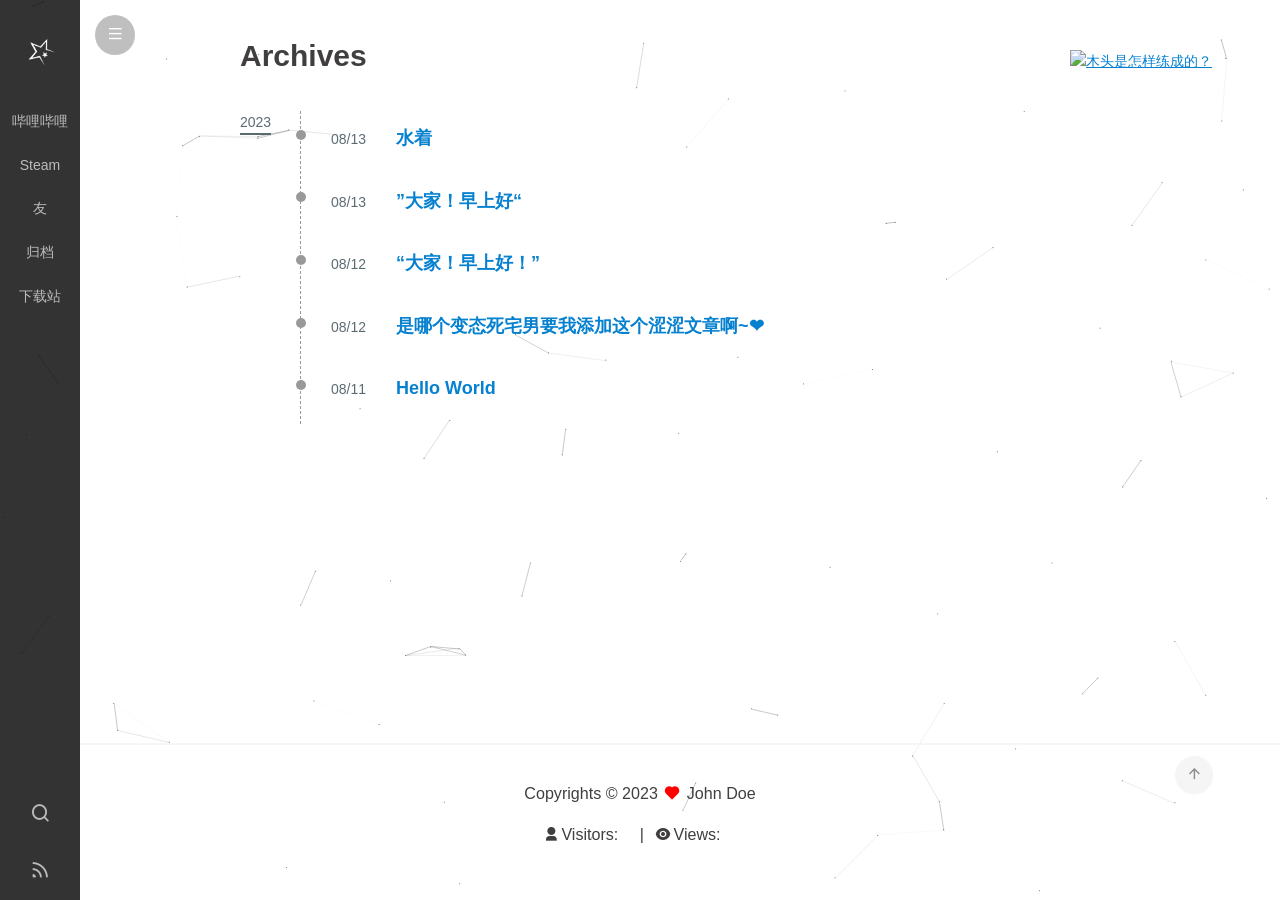
==== commit 671d5cc6: "Site updated: 2023-08-13 18:57:53" ====
--- a/archives/index.html
+++ b/archives/index.html
@@ -82,6 +82,27 @@
     </div>
     <div class="archives">
       
+      <article class="archive-article archive-type-post">
+  <div class="archive-article-inner">
+    <header class="archive-article-header">
+      <a href="/2023/08/13/%E6%B3%B3%E8%A3%85%E8%90%9D%E8%8E%89/" class="archive-article-date">
+  <time datetime="2023-08-13T10:56:10.312Z" itemprop="datePublished">08/13</time>
+</a>
+       
+<h2 itemprop="name">
+  <a class="archive-article-title" href="/2023/08/13/%E6%B3%B3%E8%A3%85%E8%90%9D%E8%8E%89/"
+    >水着</a> 
+</h2>
+ 
+
+    </header>
+    
+    
+  </div>
+</article>
+      
+  
+  
       <article class="archive-article archive-type-post">
   <div class="archive-article-inner">
     <header class="archive-article-header">
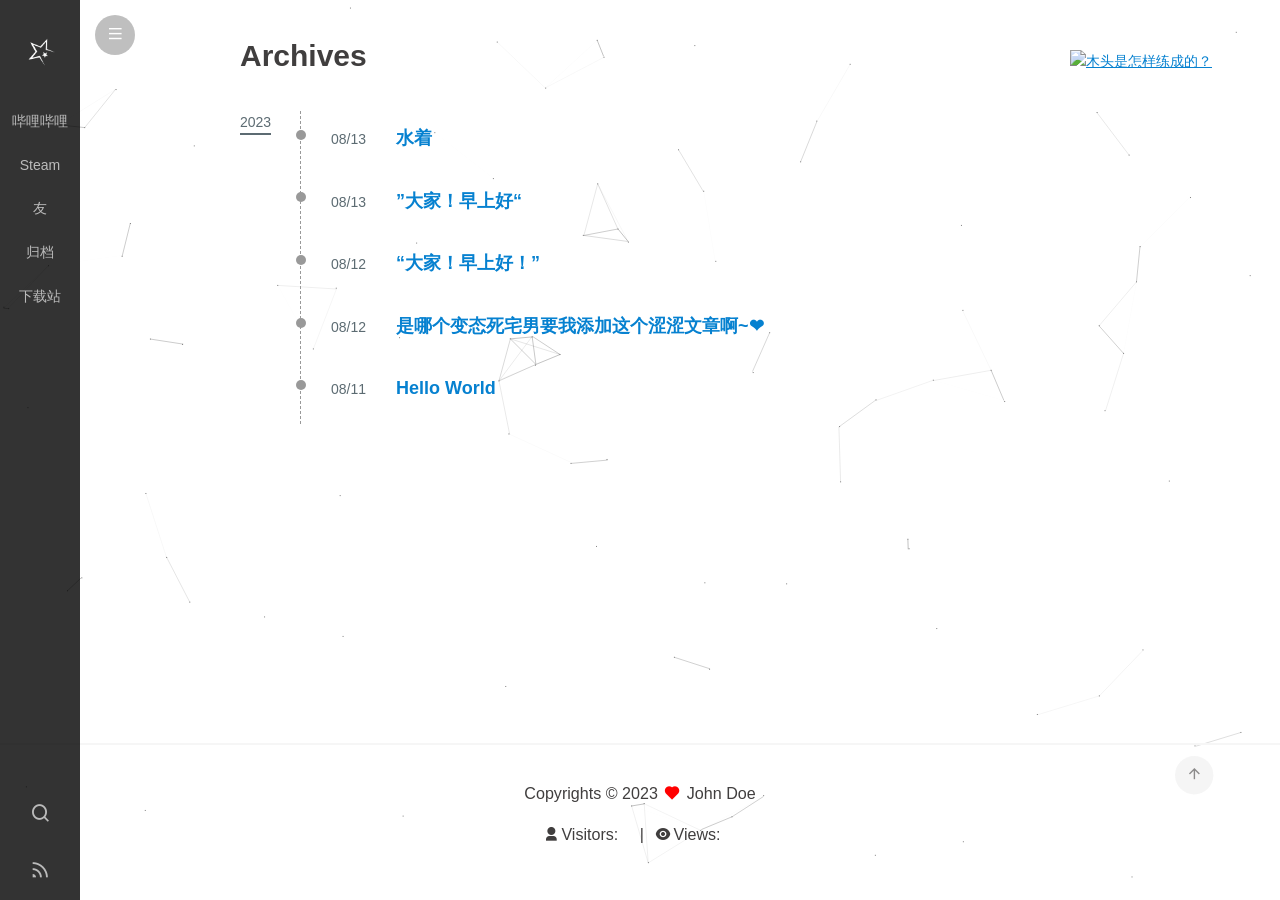
==== commit f0588dc6: "Site updated: 2023-08-14 21:17:55" ====
--- a/archives/index.html
+++ b/archives/index.html
@@ -532,7 +532,7 @@
     
     
     <iframe frameborder="no" border="1" marginwidth="0" marginheight="0" width="200" height="52"
-        src="//music.163.com/outchain/player?type=2&id=1329665666&auto=1&height=32"></iframe>
+        src="//music.163.com/outchain/player?type=2&id=34077762&auto=1&height=32"></iframe>
 </div>
 
 <style>
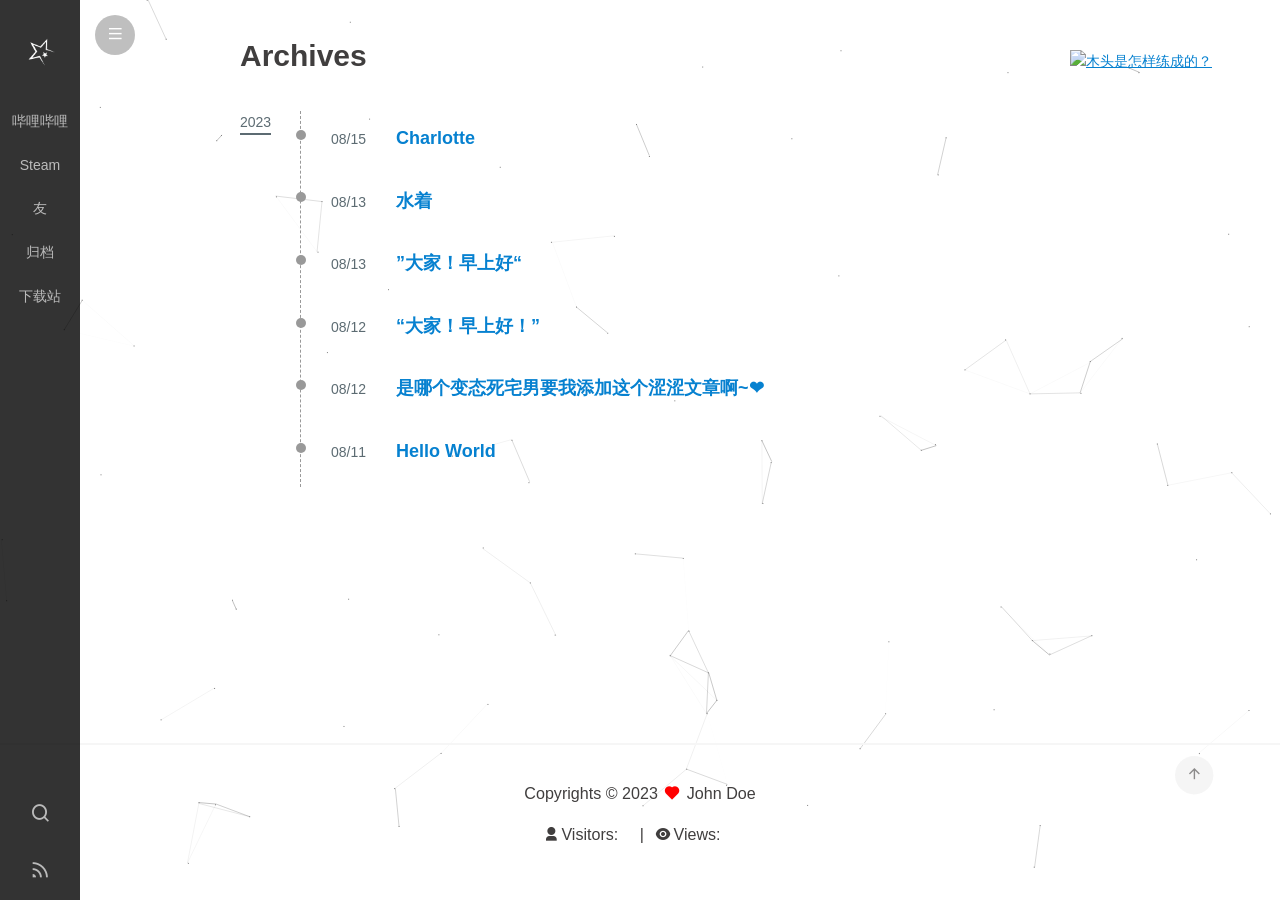
==== commit 6eb1e25c: "Site updated: 2023-08-15 16:22:30" ====
--- a/archives/index.html
+++ b/archives/index.html
@@ -82,6 +82,27 @@
     </div>
     <div class="archives">
       
+      <article class="archive-article archive-type-post">
+  <div class="archive-article-inner">
+    <header class="archive-article-header">
+      <a href="/2023/08/15/Charlotte/" class="archive-article-date">
+  <time datetime="2023-08-15T08:12:34.000Z" itemprop="datePublished">08/15</time>
+</a>
+       
+<h2 itemprop="name">
+  <a class="archive-article-title" href="/2023/08/15/Charlotte/"
+    >Charlotte</a> 
+</h2>
+ 
+
+    </header>
+    
+    
+  </div>
+</article>
+      
+  
+  
       <article class="archive-article archive-type-post">
   <div class="archive-article-inner">
     <header class="archive-article-header">
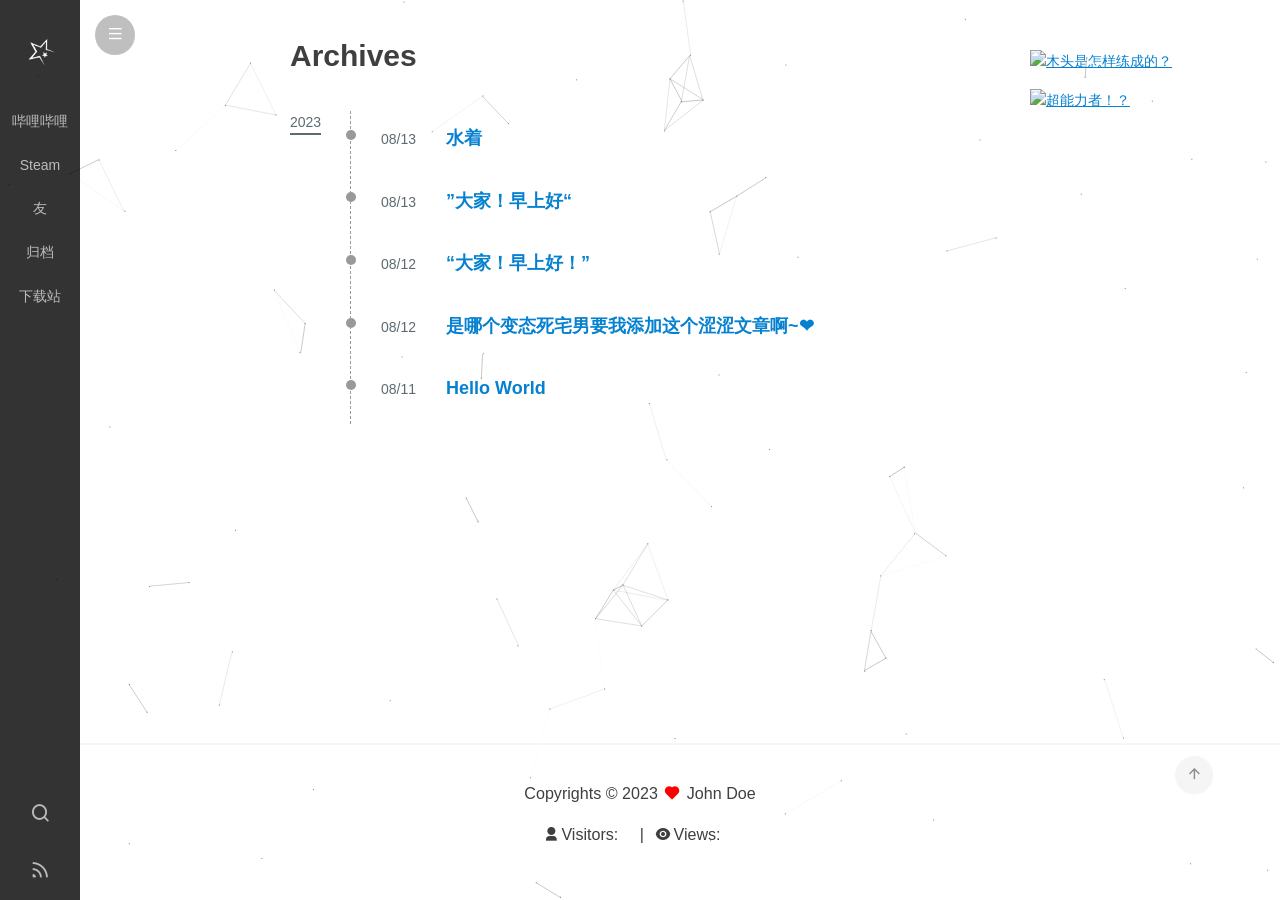
==== commit a2631f4e: "Site updated: 2023-08-15 22:20:46" ====
--- a/archives/index.html
+++ b/archives/index.html
@@ -61,6 +61,12 @@
             </a>
         </li>
     
+        <li>
+            <a target="_blank" rel="noopener" href="https://www.bilibili.com/bangumi/media/md2572">
+                <img src="https://picst.sunbangyan.cn/2023/08/15/10o6zp7.jpg" width="400" alt="超能力者！？">
+            </a>
+        </li>
+    
 </ul>
   
   
@@ -82,27 +88,6 @@
     </div>
     <div class="archives">
       
-      <article class="archive-article archive-type-post">
-  <div class="archive-article-inner">
-    <header class="archive-article-header">
-      <a href="/2023/08/15/Charlotte/" class="archive-article-date">
-  <time datetime="2023-08-15T08:12:34.000Z" itemprop="datePublished">08/15</time>
-</a>
-       
-<h2 itemprop="name">
-  <a class="archive-article-title" href="/2023/08/15/Charlotte/"
-    >Charlotte</a> 
-</h2>
- 
-
-    </header>
-    
-    
-  </div>
-</article>
-      
-  
-  
       <article class="archive-article archive-type-post">
   <div class="archive-article-inner">
     <header class="archive-article-header">
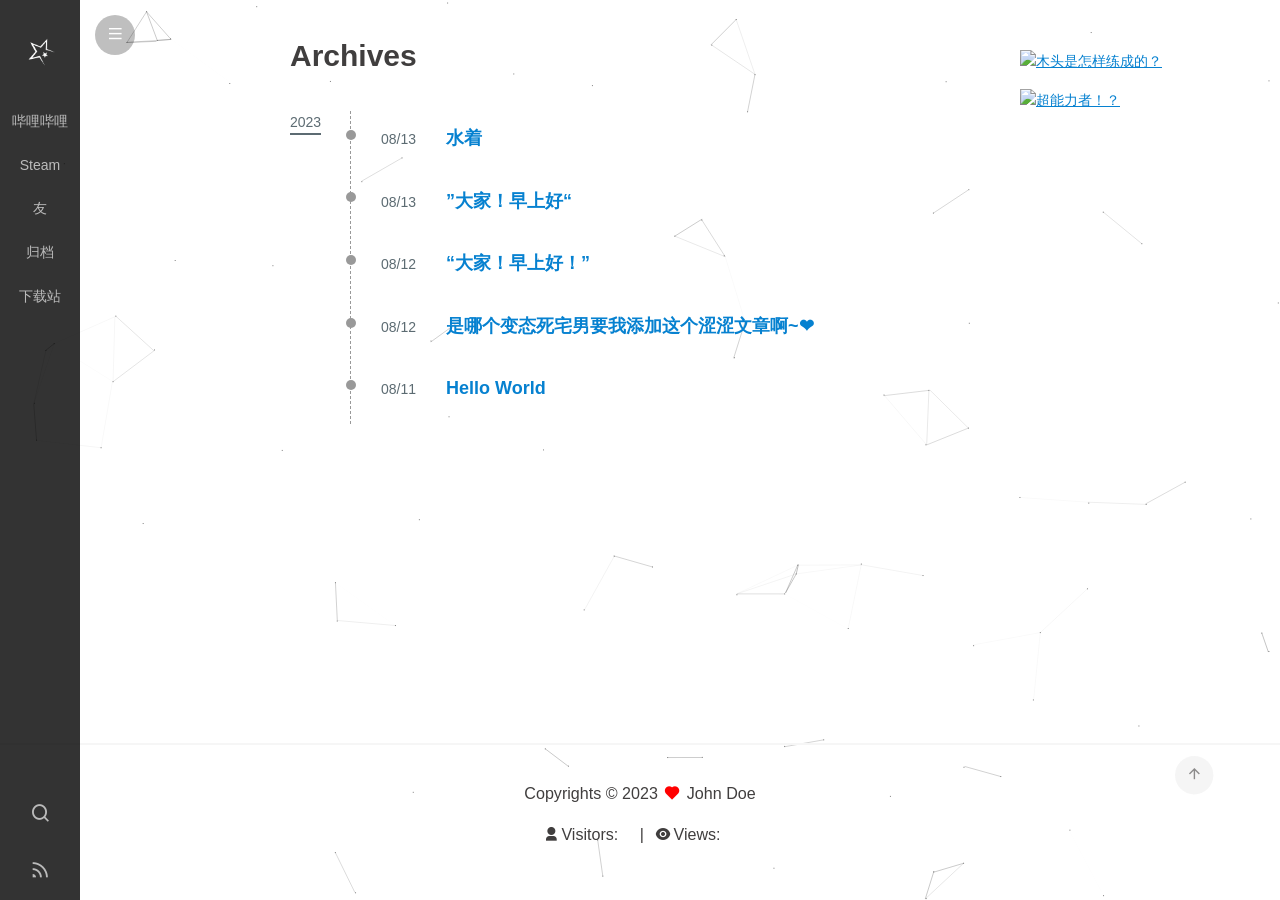
==== commit 22cb7ff5: "Site updated: 2023-08-16 16:09:29" ====
--- a/archives/index.html
+++ b/archives/index.html
@@ -63,7 +63,7 @@
     
         <li>
             <a target="_blank" rel="noopener" href="https://www.bilibili.com/bangumi/media/md2572">
-                <img src="https://picst.sunbangyan.cn/2023/08/15/10o6zp7.jpg" width="400" alt="超能力者！？">
+                <img src="https://picst.sunbangyan.cn/2023/08/15/10o6zp7.jpg" width="300" alt="超能力者！？">
             </a>
         </li>
     
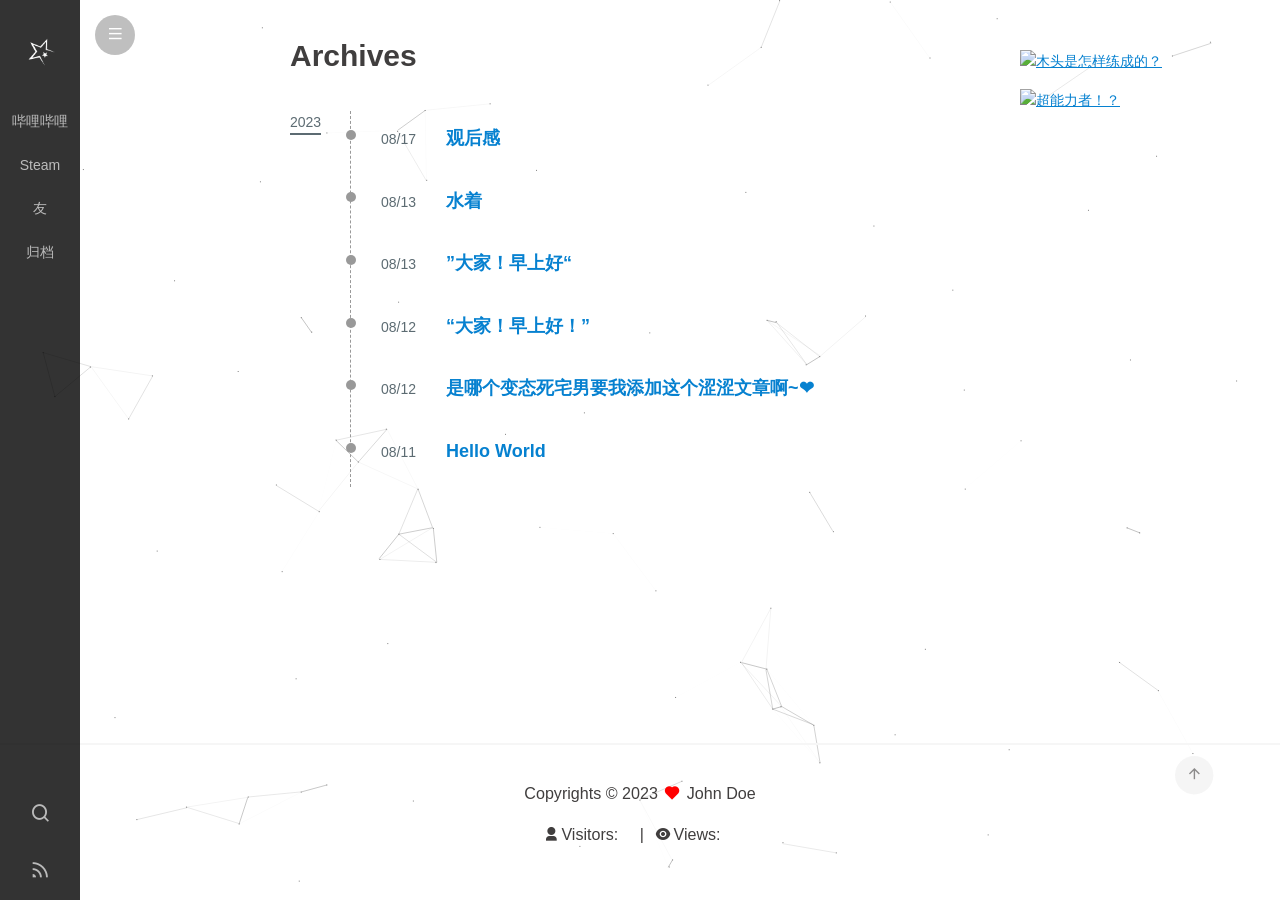
==== commit 6550b1c5: "Site updated: 2023-08-21 20:47:27" ====
--- a/archives/index.html
+++ b/archives/index.html
@@ -88,6 +88,27 @@
     </div>
     <div class="archives">
       
+      <article class="archive-article archive-type-post">
+  <div class="archive-article-inner">
+    <header class="archive-article-header">
+      <a href="/2023/08/17/%E8%A7%82%E5%90%8E%E6%84%9F/" class="archive-article-date">
+  <time datetime="2023-08-17T12:10:17.000Z" itemprop="datePublished">08/17</time>
+</a>
+       
+<h2 itemprop="name">
+  <a class="archive-article-title" href="/2023/08/17/%E8%A7%82%E5%90%8E%E6%84%9F/"
+    >观后感</a> 
+</h2>
+ 
+
+    </header>
+    
+    
+  </div>
+</article>
+      
+  
+  
       <article class="archive-article archive-type-post">
   <div class="archive-article-inner">
     <header class="archive-article-header">
@@ -272,10 +293,6 @@
     
     <li class="nav-item">
       <a class="nav-item-link" href="/archives">归档</a>
-    </li>
-    
-    <li class="nav-item">
-      <a class="nav-item-link" target="_blank" rel="noopener" href="https://kuada1.github.io/2023/08/12/%E7%A8%80%E5%A5%87%E5%8F%A4%E6%80%AA%E5%B0%8F%E7%8E%A9%E6%84%8F%E5%84%BF/">下载站</a>
     </li>
     
   </ul>
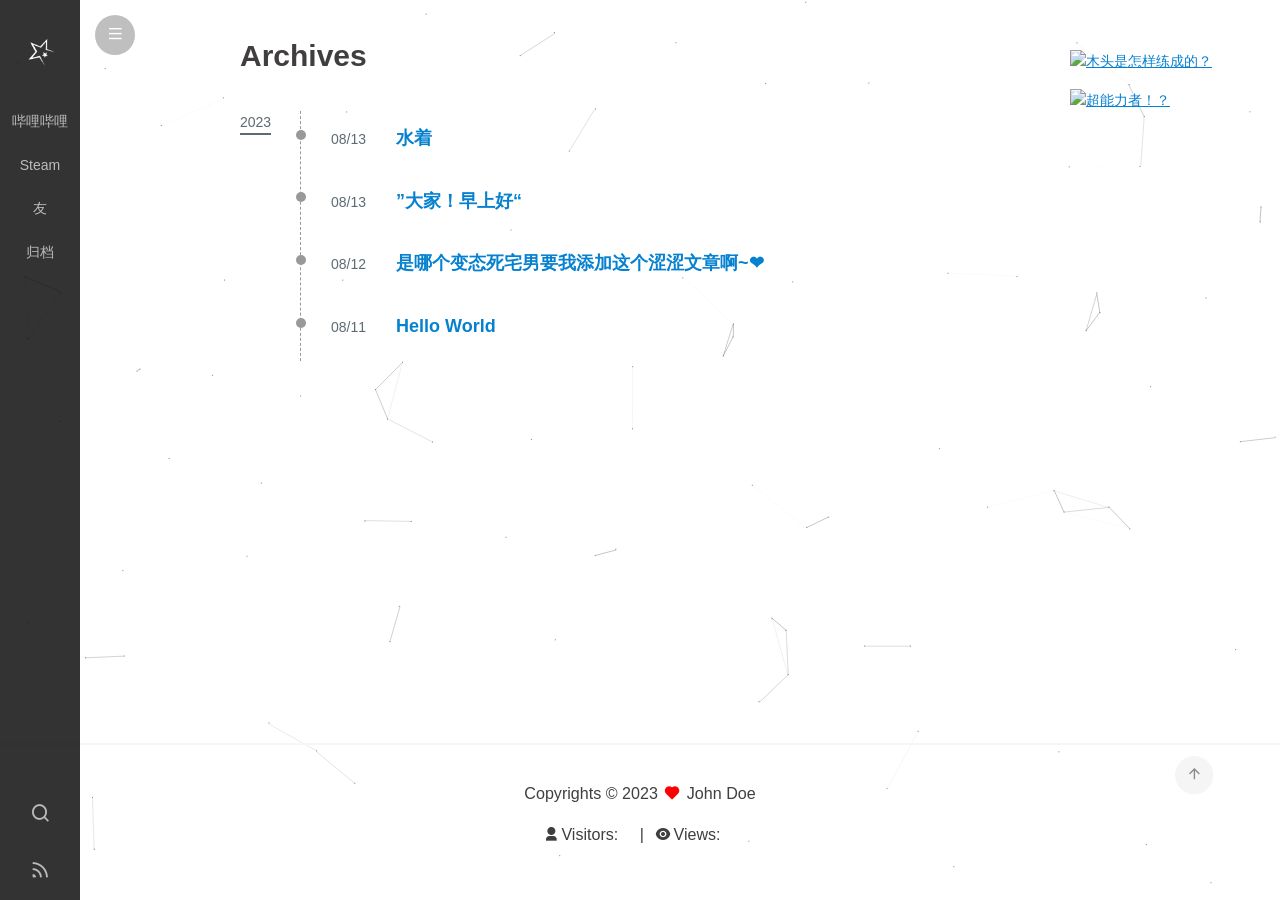
==== commit e58c9743: "Site updated: 2023-08-21 21:49:25" ====
--- a/archives/index.html
+++ b/archives/index.html
@@ -88,27 +88,6 @@
     </div>
     <div class="archives">
       
-      <article class="archive-article archive-type-post">
-  <div class="archive-article-inner">
-    <header class="archive-article-header">
-      <a href="/2023/08/17/%E8%A7%82%E5%90%8E%E6%84%9F/" class="archive-article-date">
-  <time datetime="2023-08-17T12:10:17.000Z" itemprop="datePublished">08/17</time>
-</a>
-       
-<h2 itemprop="name">
-  <a class="archive-article-title" href="/2023/08/17/%E8%A7%82%E5%90%8E%E6%84%9F/"
-    >观后感</a> 
-</h2>
- 
-
-    </header>
-    
-    
-  </div>
-</article>
-      
-  
-  
       <article class="archive-article archive-type-post">
   <div class="archive-article-inner">
     <header class="archive-article-header">
@@ -140,27 +119,6 @@
 <h2 itemprop="name">
   <a class="archive-article-title" href="/2023/08/13/%E2%80%9D%E5%A4%A7%E5%AE%B6%EF%BC%81%E4%B8%AD%E5%8D%88%E5%A5%BD%EF%BC%81%E2%80%9C/"
     >”大家！早上好“</a> 
-</h2>
- 
-
-    </header>
-    
-    
-  </div>
-</article>
-      
-  
-  
-      <article class="archive-article archive-type-post">
-  <div class="archive-article-inner">
-    <header class="archive-article-header">
-      <a href="/2023/08/12/%E2%80%9C%E5%A4%A7%E5%AE%B6%EF%BC%81%E6%97%A9%E4%B8%8A%E5%A5%BD%EF%BC%81%E2%80%9D/" class="archive-article-date">
-  <time datetime="2023-08-12T06:03:24.000Z" itemprop="datePublished">08/12</time>
-</a>
-       
-<h2 itemprop="name">
-  <a class="archive-article-title" href="/2023/08/12/%E2%80%9C%E5%A4%A7%E5%AE%B6%EF%BC%81%E6%97%A9%E4%B8%8A%E5%A5%BD%EF%BC%81%E2%80%9D/"
-    >“大家！早上好！”</a> 
 </h2>
  
 
--- a/css/custom.css
+++ b/css/custom.css
@@ -0,0 +1,42 @@
+body {
+  cursor: url("/images/mouse.cur"), auto;
+}
+.sidebar {
+  left: -8rem;
+  width: 8rem;
+}
+.sidebar.on {
+  left: 0;
+}
+.content.on {
+  margin-left: 0 !important;
+}
+.navbar-toggle {
+  left: 9.5rem;
+}
+.search-form-wrap {
+  right: 8rem;
+}
+@media (min-width: 768px) {
+  .outer,
+  .wrap {
+    width: 80rem !important;
+  }
+}
+@media (max-width: 768px) {
+  .tocbot {
+    display: none !important;
+  }
+  .sidebar {
+    left: 0;
+  }
+  .sidebar.on {
+    left: -8rem;
+  }
+  .content {
+    transform: translateX(8rem);
+  }
+  .content.on {
+    transform: translateX(0);
+  }
+}
--- a/css/clipboard.css
+++ b/css/clipboard.css
@@ -0,0 +1,35 @@
+.highlight {
+  position: relative;
+}
+.btn-copy {
+  z-index: 1;
+  display: inline-block;
+  cursor: pointer;
+  border: none;
+  -webkit-appearance: none;
+  font-size: 12px;
+  font-weight: bold;
+  padding: 3px 6px;
+  color: #333;
+  background: rgba(255,255,255,0.8);
+  border-radius: 2px;
+  position: absolute;
+  top: 0;
+  right: 0;
+  opacity: 0;
+  transition: all linear 0.2s;
+}
+.btn-copy >i {
+  margin-right: 4px;
+  font-size: 10px;
+  transform: translateY(1px);
+}
+.btn-copy:hover {
+  background: rgba(255,255,255,0.7);
+}
+.highlight:hover .btn-copy {
+  opacity: 1;
+}
+.article pre:hover .btn-copy {
+  opacity: 1;
+}
